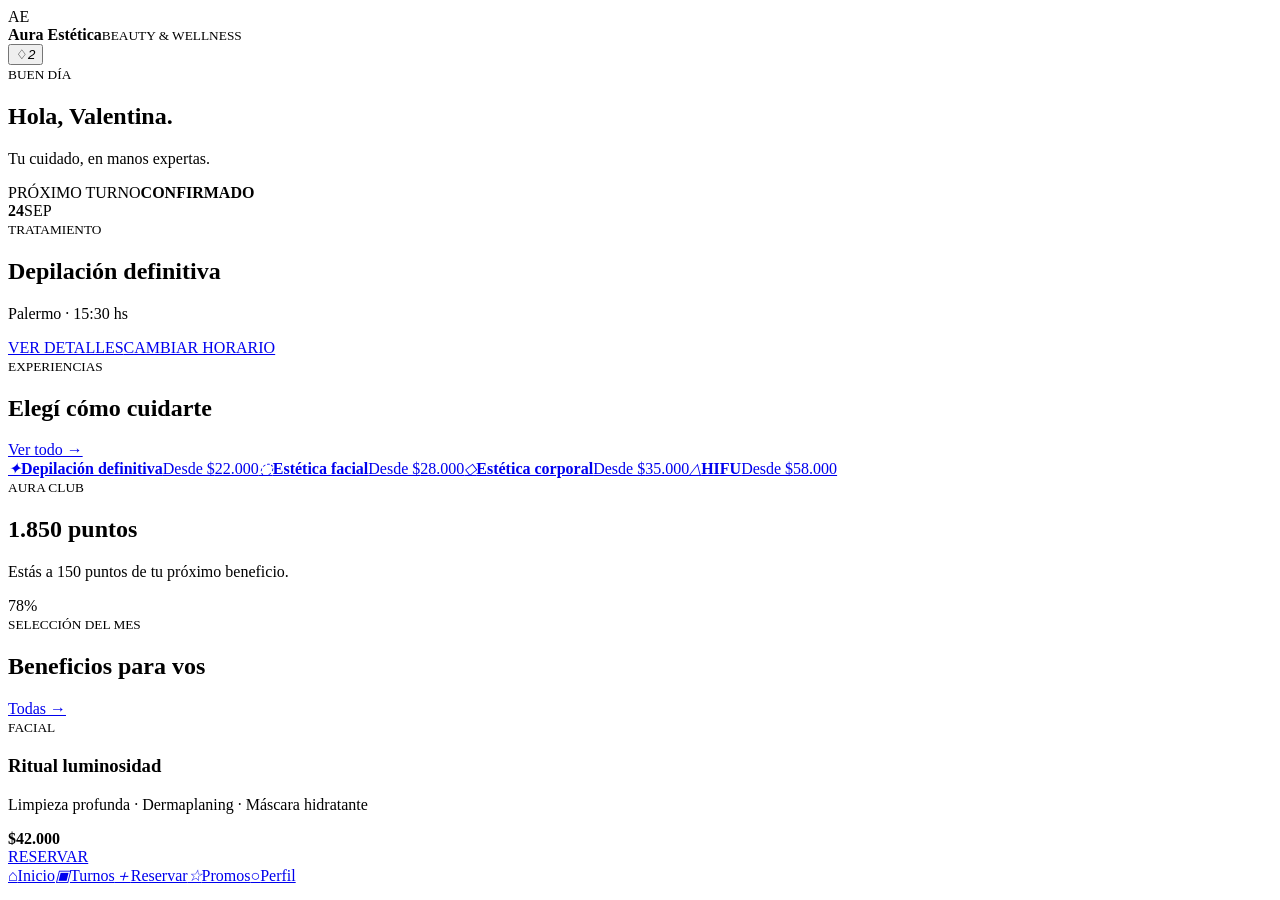
==== index.html @ 65e84201 "Publish premium aesthetics template demo" ====
<!DOCTYPE html><html lang="es"><head><meta charSet="utf-8"/><meta name="viewport" content="width=device-width, initial-scale=1"/><link rel="stylesheet" href="/demo-plantilla-estetica/_next/static/css/2c3ea6ca94b9b71d.css" data-precedence="next"/><link rel="preload" as="script" fetchPriority="low" href="/demo-plantilla-estetica/_next/static/chunks/webpack-7214980d48beffcc.js"/><script src="/demo-plantilla-estetica/_next/static/chunks/fd9d1056-8a61572848a53694.js" async=""></script><script src="/demo-plantilla-estetica/_next/static/chunks/117-b114e05b7433f1bf.js" async=""></script><script src="/demo-plantilla-estetica/_next/static/chunks/main-app-cc03a5521b7b2d67.js" async=""></script><script src="/demo-plantilla-estetica/_next/static/chunks/648-d833d0b4c77583ce.js" async=""></script><script src="/demo-plantilla-estetica/_next/static/chunks/app/page-7a578dbc896020f1.js" async=""></script><title>Aura Estética</title><meta name="description" content="Plantilla premium para centros de estética"/><script src="/demo-plantilla-estetica/_next/static/chunks/polyfills-42372ed130431b0a.js" noModule=""></script></head><body><div class="client-app"><header class="client-head"><div class="client-logo"><span>AE</span><div><b>Aura Estética</b><small>BEAUTY &amp; WELLNESS</small></div></div><button aria-label="Notificaciones">♢<i>2</i></button></header><main class="client-content"><section class="welcome"><small>BUEN DÍA</small><h1>Hola, Valentina.</h1><p>Tu cuidado, en manos expertas.</p></section><section class="appointment-card"><div class="appointment-top"><span>PRÓXIMO TURNO</span><b>CONFIRMADO</b></div><div class="appointment-body"><div class="date"><b>24</b><span>SEP</span></div><div><small>TRATAMIENTO</small><h2>Depilación definitiva</h2><p>Palermo · 15:30 hs</p></div></div><div class="appointment-actions"><a href="/demo-plantilla-estetica/turnos">VER DETALLES</a><a href="/demo-plantilla-estetica/reservar?reprogramar=1">CAMBIAR HORARIO</a></div></section><div class="home-title"><div><small>EXPERIENCIAS</small><h2>Elegí cómo cuidarte</h2></div><a href="/demo-plantilla-estetica/reservar">Ver todo →</a></div><section class="service-scroll"><a href="/demo-plantilla-estetica/reservar?servicio=laser"><i>✦</i><b>Depilación definitiva</b><span>Desde $<!-- -->22.000</span></a><a href="/demo-plantilla-estetica/reservar?servicio=facial"><i>◌</i><b>Estética facial</b><span>Desde $<!-- -->28.000</span></a><a href="/demo-plantilla-estetica/reservar?servicio=corporal"><i>◇</i><b>Estética corporal</b><span>Desde $<!-- -->35.000</span></a><a href="/demo-plantilla-estetica/reservar?servicio=hifu"><i>△</i><b>HIFU</b><span>Desde $<!-- -->58.000</span></a></section><section class="loyalty"><div><small>AURA CLUB</small><h2>1.850 <span>puntos</span></h2><p>Estás a 150 puntos de tu próximo beneficio.</p></div><div class="loyalty-ring">78%</div></section><div class="home-title"><div><small>SELECCIÓN DEL MES</small><h2>Beneficios para vos</h2></div><a href="/demo-plantilla-estetica/promos">Todas →</a></div><section class="promo-mini"><div><small>FACIAL</small><h3>Ritual luminosidad</h3><p>Limpieza profunda · Dermaplaning · Máscara hidratante</p><b>$<!-- -->42.000</b></div><a href="/demo-plantilla-estetica/reservar?promo=p1">RESERVAR</a></section></main><nav class="bottom-nav"><a class="active" href="/demo-plantilla-estetica"><i>⌂</i><span>Inicio</span></a><a class="" href="/demo-plantilla-estetica/turnos"><i>▣</i><span>Turnos</span></a><a class="reserve" href="/demo-plantilla-estetica/reservar"><i>＋</i><span>Reservar</span></a><a class="" href="/demo-plantilla-estetica/promos"><i>☆</i><span>Promos</span></a><a class="" href="/demo-plantilla-estetica/perfil"><i>○</i><span>Perfil</span></a></nav></div><script src="/demo-plantilla-estetica/_next/static/chunks/webpack-7214980d48beffcc.js" async=""></script><script>(self.__next_f=self.__next_f||[]).push([0]);self.__next_f.push([2,null])</script><script>self.__next_f.push([1,"1:HL[\"/demo-plantilla-estetica/_next/static/css/2c3ea6ca94b9b71d.css\",\"style\"]\n"])</script><script>self.__next_f.push([1,"2:I[2846,[],\"\"]\n4:I[6450,[\"648\",\"static/chunks/648-d833d0b4c77583ce.js\",\"931\",\"static/chunks/app/page-7a578dbc896020f1.js\"],\"default\"]\n5:I[2972,[\"648\",\"static/chunks/648-d833d0b4c77583ce.js\",\"931\",\"static/chunks/app/page-7a578dbc896020f1.js\"],\"\"]\n6:I[4707,[],\"\"]\n7:I[6423,[],\"\"]\n9:I[1060,[],\"\"]\na:[]\n"])</script><script>self.__next_f.push([1,"0:[\"$\",\"$L2\",null,{\"buildId\":\"MFNQFE2sb8_haEwhHgmGI\",\"assetPrefix\":\"/demo-plantilla-estetica\",\"urlParts\":[\"\",\"\"],\"initialTree\":[\"\",{\"children\":[\"__PAGE__\",{}]},\"$undefined\",\"$undefined\",true],\"initialSeedData\":[\"\",{\"children\":[\"__PAGE__\",{},[[\"$L3\",[\"$\",\"$L4\",null,{\"children\":[[\"$\",\"section\",null,{\"className\":\"welcome\",\"children\":[[\"$\",\"small\",null,{\"children\":\"BUEN DÍA\"}],[\"$\",\"h1\",null,{\"children\":\"Hola, Valentina.\"}],[\"$\",\"p\",null,{\"children\":\"Tu cuidado, en manos expertas.\"}]]}],[\"$\",\"section\",null,{\"className\":\"appointment-card\",\"children\":[[\"$\",\"div\",null,{\"className\":\"appointment-top\",\"children\":[[\"$\",\"span\",null,{\"children\":\"PRÓXIMO TURNO\"}],[\"$\",\"b\",null,{\"children\":\"CONFIRMADO\"}]]}],[\"$\",\"div\",null,{\"className\":\"appointment-body\",\"children\":[[\"$\",\"div\",null,{\"className\":\"date\",\"children\":[[\"$\",\"b\",null,{\"children\":\"24\"}],[\"$\",\"span\",null,{\"children\":\"SEP\"}]]}],[\"$\",\"div\",null,{\"children\":[[\"$\",\"small\",null,{\"children\":\"TRATAMIENTO\"}],[\"$\",\"h2\",null,{\"children\":\"Depilación definitiva\"}],[\"$\",\"p\",null,{\"children\":\"Palermo · 15:30 hs\"}]]}]]}],[\"$\",\"div\",null,{\"className\":\"appointment-actions\",\"children\":[[\"$\",\"$L5\",null,{\"href\":\"/turnos\",\"children\":\"VER DETALLES\"}],[\"$\",\"$L5\",null,{\"href\":\"/reservar?reprogramar=1\",\"children\":\"CAMBIAR HORARIO\"}]]}]]}],[\"$\",\"div\",null,{\"className\":\"home-title\",\"children\":[[\"$\",\"div\",null,{\"children\":[[\"$\",\"small\",null,{\"children\":\"EXPERIENCIAS\"}],[\"$\",\"h2\",null,{\"children\":\"Elegí cómo cuidarte\"}]]}],[\"$\",\"$L5\",null,{\"href\":\"/reservar\",\"children\":\"Ver todo →\"}]]}],[\"$\",\"section\",null,{\"className\":\"service-scroll\",\"children\":[[\"$\",\"$L5\",\"laser\",{\"href\":\"/reservar?servicio=laser\",\"children\":[[\"$\",\"i\",null,{\"children\":\"✦\"}],[\"$\",\"b\",null,{\"children\":\"Depilación definitiva\"}],[\"$\",\"span\",null,{\"children\":[\"Desde $\",\"22.000\"]}]]}],[\"$\",\"$L5\",\"facial\",{\"href\":\"/reservar?servicio=facial\",\"children\":[[\"$\",\"i\",null,{\"children\":\"◌\"}],[\"$\",\"b\",null,{\"children\":\"Estética facial\"}],[\"$\",\"span\",null,{\"children\":[\"Desde $\",\"28.000\"]}]]}],[\"$\",\"$L5\",\"corporal\",{\"href\":\"/reservar?servicio=corporal\",\"children\":[[\"$\",\"i\",null,{\"children\":\"◇\"}],[\"$\",\"b\",null,{\"children\":\"Estética corporal\"}],[\"$\",\"span\",null,{\"children\":[\"Desde $\",\"35.000\"]}]]}],[\"$\",\"$L5\",\"hifu\",{\"href\":\"/reservar?servicio=hifu\",\"children\":[[\"$\",\"i\",null,{\"children\":\"△\"}],[\"$\",\"b\",null,{\"children\":\"HIFU\"}],[\"$\",\"span\",null,{\"children\":[\"Desde $\",\"58.000\"]}]]}]]}],[\"$\",\"section\",null,{\"className\":\"loyalty\",\"children\":[[\"$\",\"div\",null,{\"children\":[[\"$\",\"small\",null,{\"children\":\"AURA CLUB\"}],[\"$\",\"h2\",null,{\"children\":[\"1.850 \",[\"$\",\"span\",null,{\"children\":\"puntos\"}]]}],[\"$\",\"p\",null,{\"children\":\"Estás a 150 puntos de tu próximo beneficio.\"}]]}],[\"$\",\"div\",null,{\"className\":\"loyalty-ring\",\"children\":\"78%\"}]]}],[\"$\",\"div\",null,{\"className\":\"home-title\",\"children\":[[\"$\",\"div\",null,{\"children\":[[\"$\",\"small\",null,{\"children\":\"SELECCIÓN DEL MES\"}],[\"$\",\"h2\",null,{\"children\":\"Beneficios para vos\"}]]}],[\"$\",\"$L5\",null,{\"href\":\"/promos\",\"children\":\"Todas →\"}]]}],[\"$\",\"section\",null,{\"className\":\"promo-mini\",\"children\":[[\"$\",\"div\",null,{\"children\":[[\"$\",\"small\",null,{\"children\":\"FACIAL\"}],[\"$\",\"h3\",null,{\"children\":\"Ritual luminosidad\"}],[\"$\",\"p\",null,{\"children\":\"Limpieza profunda · Dermaplaning · Máscara hidratante\"}],[\"$\",\"b\",null,{\"children\":[\"$$\",\"42.000\"]}]]}],[\"$\",\"$L5\",null,{\"href\":\"/reservar?promo=p1\",\"children\":\"RESERVAR\"}]]}]]}],null],null],null]},[[[[\"$\",\"link\",\"0\",{\"rel\":\"stylesheet\",\"href\":\"/demo-plantilla-estetica/_next/static/css/2c3ea6ca94b9b71d.css\",\"precedence\":\"next\",\"crossOrigin\":\"$undefined\"}]],[\"$\",\"html\",null,{\"lang\":\"es\",\"children\":[\"$\",\"body\",null,{\"children\":[\"$\",\"$L6\",null,{\"parallelRouterKey\":\"children\",\"segmentPath\":[\"children\"],\"error\":\"$undefined\",\"errorStyles\":\"$undefined\",\"errorScripts\":\"$undefined\",\"template\":[\"$\",\"$L7\",null,{}],\"templateStyles\":\"$undefined\",\"templateScripts\":\"$undefined\",\"notFound\":[[\"$\",\"title\",null,{\"children\":\"404: This page could not be found.\"}],[\"$\",\"div\",null,{\"style\":{\"fontFamily\":\"system-ui,\\\"Segoe UI\\\",Roboto,Helvetica,Arial,sans-serif,\\\"Apple Color Emoji\\\",\\\"Segoe UI Emoji\\\"\",\"height\":\"100vh\",\"textAlign\":\"center\",\"display\":\"flex\",\"flexDirection\":\"column\",\"alignItems\":\"center\",\"justifyContent\":\"center\"},\"children\":[\"$\",\"div\",null,{\"children\":[[\"$\",\"style\",null,{\"dangerouslySetInnerHTML\":{\"__html\":\"body{color:#000;background:#fff;margin:0}.next-error-h1{border-right:1px solid rgba(0,0,0,.3)}@media (prefers-color-scheme:dark){body{color:#fff;background:#000}.next-error-h1{border-right:1px solid rgba(255,255,255,.3)}}\"}}],[\"$\",\"h1\",null,{\"className\":\"next-error-h1\",\"style\":{\"display\":\"inline-block\",\"margin\":\"0 20px 0 0\",\"padding\":\"0 23px 0 0\",\"fontSize\":24,\"fontWeight\":500,\"verticalAlign\":\"top\",\"lineHeight\":\"49px\"},\"children\":\"404\"}],[\"$\",\"div\",null,{\"style\":{\"display\":\"inline-block\"},\"children\":[\"$\",\"h2\",null,{\"style\":{\"fontSize\":14,\"fontWeight\":400,\"lineHeight\":\"49px\",\"margin\":0},\"children\":\"This page could not be found.\"}]}]]}]}]],\"notFoundStyles\":[]}]}]}]],null],null],\"couldBeIntercepted\":false,\"initialHead\":[null,\"$L8\"],\"globalErrorComponent\":\"$9\",\"missingSlots\":\"$Wa\"}]\n"])</script><script>self.__next_f.push([1,"8:[[\"$\",\"meta\",\"0\",{\"name\":\"viewport\",\"content\":\"width=device-width, initial-scale=1\"}],[\"$\",\"meta\",\"1\",{\"charSet\":\"utf-8\"}],[\"$\",\"title\",\"2\",{\"children\":\"Aura Estética\"}],[\"$\",\"meta\",\"3\",{\"name\":\"description\",\"content\":\"Plantilla premium para centros de estética\"}]]\n3:null\n"])</script></body></html>
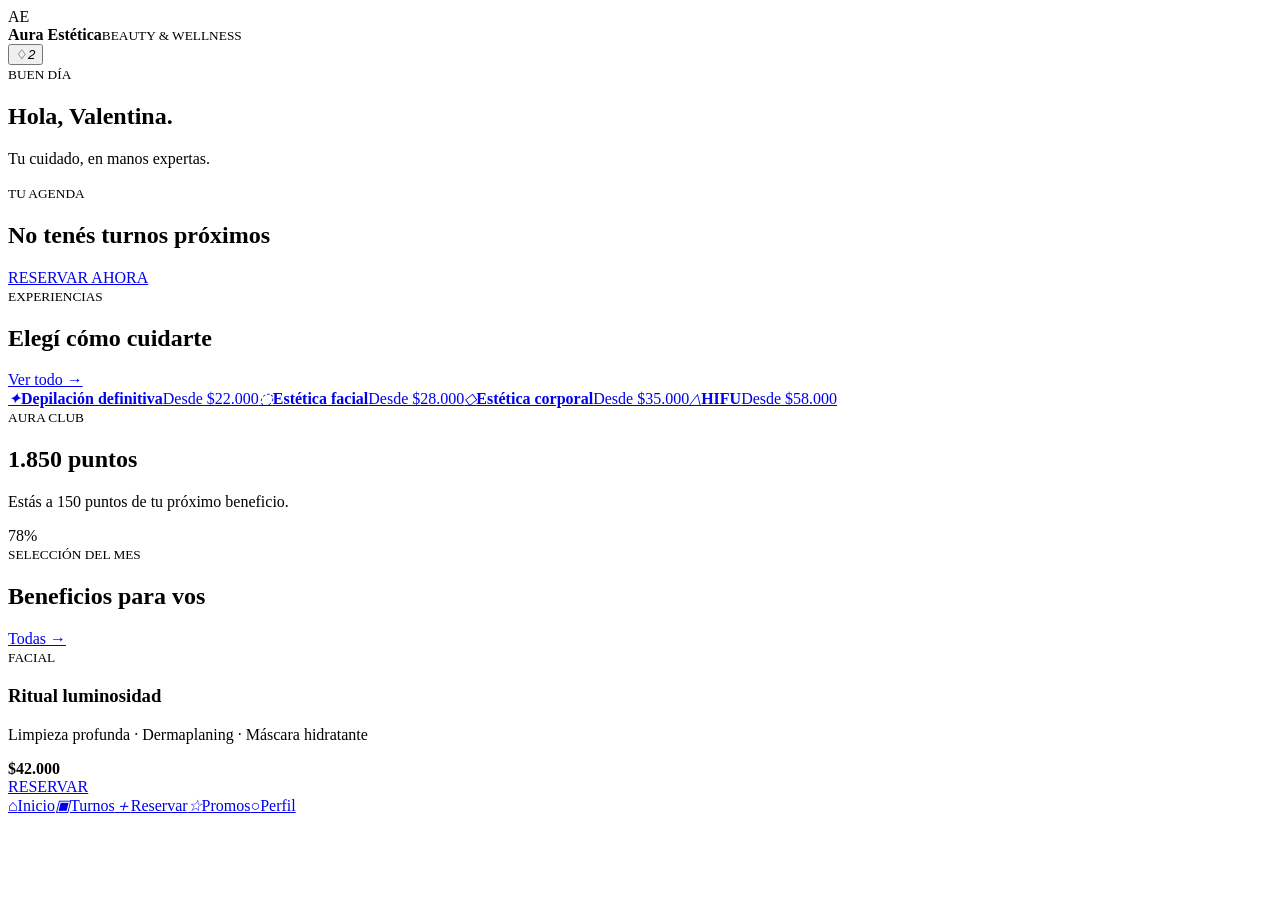
==== commit 776979a0: "Publish connected client and business flows" ====
--- a/index.html
+++ b/index.html
@@ -1 +1 @@
-<!DOCTYPE html><html lang="es"><head><meta charSet="utf-8"/><meta name="viewport" content="width=device-width, initial-scale=1"/><link rel="stylesheet" href="/demo-plantilla-estetica/_next/static/css/2c3ea6ca94b9b71d.css" data-precedence="next"/><link rel="preload" as="script" fetchPriority="low" href="/demo-plantilla-estetica/_next/static/chunks/webpack-7214980d48beffcc.js"/><script src="/demo-plantilla-estetica/_next/static/chunks/fd9d1056-8a61572848a53694.js" async=""></script><script src="/demo-plantilla-estetica/_next/static/chunks/117-b114e05b7433f1bf.js" async=""></script><script src="/demo-plantilla-estetica/_next/static/chunks/main-app-cc03a5521b7b2d67.js" async=""></script><script src="/demo-plantilla-estetica/_next/static/chunks/648-d833d0b4c77583ce.js" async=""></script><script src="/demo-plantilla-estetica/_next/static/chunks/app/page-7a578dbc896020f1.js" async=""></script><title>Aura Estética</title><meta name="description" content="Plantilla premium para centros de estética"/><script src="/demo-plantilla-estetica/_next/static/chunks/polyfills-42372ed130431b0a.js" noModule=""></script></head><body><div class="client-app"><header class="client-head"><div class="client-logo"><span>AE</span><div><b>Aura Estética</b><small>BEAUTY &amp; WELLNESS</small></div></div><button aria-label="Notificaciones">♢<i>2</i></button></header><main class="client-content"><section class="welcome"><small>BUEN DÍA</small><h1>Hola, Valentina.</h1><p>Tu cuidado, en manos expertas.</p></section><section class="appointment-card"><div class="appointment-top"><span>PRÓXIMO TURNO</span><b>CONFIRMADO</b></div><div class="appointment-body"><div class="date"><b>24</b><span>SEP</span></div><div><small>TRATAMIENTO</small><h2>Depilación definitiva</h2><p>Palermo · 15:30 hs</p></div></div><div class="appointment-actions"><a href="/demo-plantilla-estetica/turnos">VER DETALLES</a><a href="/demo-plantilla-estetica/reservar?reprogramar=1">CAMBIAR HORARIO</a></div></section><div class="home-title"><div><small>EXPERIENCIAS</small><h2>Elegí cómo cuidarte</h2></div><a href="/demo-plantilla-estetica/reservar">Ver todo →</a></div><section class="service-scroll"><a href="/demo-plantilla-estetica/reservar?servicio=laser"><i>✦</i><b>Depilación definitiva</b><span>Desde $<!-- -->22.000</span></a><a href="/demo-plantilla-estetica/reservar?servicio=facial"><i>◌</i><b>Estética facial</b><span>Desde $<!-- -->28.000</span></a><a href="/demo-plantilla-estetica/reservar?servicio=corporal"><i>◇</i><b>Estética corporal</b><span>Desde $<!-- -->35.000</span></a><a href="/demo-plantilla-estetica/reservar?servicio=hifu"><i>△</i><b>HIFU</b><span>Desde $<!-- -->58.000</span></a></section><section class="loyalty"><div><small>AURA CLUB</small><h2>1.850 <span>puntos</span></h2><p>Estás a 150 puntos de tu próximo beneficio.</p></div><div class="loyalty-ring">78%</div></section><div class="home-title"><div><small>SELECCIÓN DEL MES</small><h2>Beneficios para vos</h2></div><a href="/demo-plantilla-estetica/promos">Todas →</a></div><section class="promo-mini"><div><small>FACIAL</small><h3>Ritual luminosidad</h3><p>Limpieza profunda · Dermaplaning · Máscara hidratante</p><b>$<!-- -->42.000</b></div><a href="/demo-plantilla-estetica/reservar?promo=p1">RESERVAR</a></section></main><nav class="bottom-nav"><a class="active" href="/demo-plantilla-estetica"><i>⌂</i><span>Inicio</span></a><a class="" href="/demo-plantilla-estetica/turnos"><i>▣</i><span>Turnos</span></a><a class="reserve" href="/demo-plantilla-estetica/reservar"><i>＋</i><span>Reservar</span></a><a class="" href="/demo-plantilla-estetica/promos"><i>☆</i><span>Promos</span></a><a class="" href="/demo-plantilla-estetica/perfil"><i>○</i><span>Perfil</span></a></nav></div><script src="/demo-plantilla-estetica/_next/static/chunks/webpack-7214980d48beffcc.js" async=""></script><script>(self.__next_f=self.__next_f||[]).push([0]);self.__next_f.push([2,null])</script><script>self.__next_f.push([1,"1:HL[\"/demo-plantilla-estetica/_next/static/css/2c3ea6ca94b9b71d.css\",\"style\"]\n"])</script><script>self.__next_f.push([1,"2:I[2846,[],\"\"]\n4:I[6450,[\"648\",\"static/chunks/648-d833d0b4c77583ce.js\",\"931\",\"static/chunks/app/page-7a578dbc896020f1.js\"],\"default\"]\n5:I[2972,[\"648\",\"static/chunks/648-d833d0b4c77583ce.js\",\"931\",\"static/chunks/app/page-7a578dbc896020f1.js\"],\"\"]\n6:I[4707,[],\"\"]\n7:I[6423,[],\"\"]\n9:I[1060,[],\"\"]\na:[]\n"])</script><script>self.__next_f.push([1,"0:[\"$\",\"$L2\",null,{\"buildId\":\"MFNQFE2sb8_haEwhHgmGI\",\"assetPrefix\":\"/demo-plantilla-estetica\",\"urlParts\":[\"\",\"\"],\"initialTree\":[\"\",{\"children\":[\"__PAGE__\",{}]},\"$undefined\",\"$undefined\",true],\"initialSeedData\":[\"\",{\"children\":[\"__PAGE__\",{},[[\"$L3\",[\"$\",\"$L4\",null,{\"children\":[[\"$\",\"section\",null,{\"className\":\"welcome\",\"children\":[[\"$\",\"small\",null,{\"children\":\"BUEN DÍA\"}],[\"$\",\"h1\",null,{\"children\":\"Hola, Valentina.\"}],[\"$\",\"p\",null,{\"children\":\"Tu cuidado, en manos expertas.\"}]]}],[\"$\",\"section\",null,{\"className\":\"appointment-card\",\"children\":[[\"$\",\"div\",null,{\"className\":\"appointment-top\",\"children\":[[\"$\",\"span\",null,{\"children\":\"PRÓXIMO TURNO\"}],[\"$\",\"b\",null,{\"children\":\"CONFIRMADO\"}]]}],[\"$\",\"div\",null,{\"className\":\"appointment-body\",\"children\":[[\"$\",\"div\",null,{\"className\":\"date\",\"children\":[[\"$\",\"b\",null,{\"children\":\"24\"}],[\"$\",\"span\",null,{\"children\":\"SEP\"}]]}],[\"$\",\"div\",null,{\"children\":[[\"$\",\"small\",null,{\"children\":\"TRATAMIENTO\"}],[\"$\",\"h2\",null,{\"children\":\"Depilación definitiva\"}],[\"$\",\"p\",null,{\"children\":\"Palermo · 15:30 hs\"}]]}]]}],[\"$\",\"div\",null,{\"className\":\"appointment-actions\",\"children\":[[\"$\",\"$L5\",null,{\"href\":\"/turnos\",\"children\":\"VER DETALLES\"}],[\"$\",\"$L5\",null,{\"href\":\"/reservar?reprogramar=1\",\"children\":\"CAMBIAR HORARIO\"}]]}]]}],[\"$\",\"div\",null,{\"className\":\"home-title\",\"children\":[[\"$\",\"div\",null,{\"children\":[[\"$\",\"small\",null,{\"children\":\"EXPERIENCIAS\"}],[\"$\",\"h2\",null,{\"children\":\"Elegí cómo cuidarte\"}]]}],[\"$\",\"$L5\",null,{\"href\":\"/reservar\",\"children\":\"Ver todo →\"}]]}],[\"$\",\"section\",null,{\"className\":\"service-scroll\",\"children\":[[\"$\",\"$L5\",\"laser\",{\"href\":\"/reservar?servicio=laser\",\"children\":[[\"$\",\"i\",null,{\"children\":\"✦\"}],[\"$\",\"b\",null,{\"children\":\"Depilación definitiva\"}],[\"$\",\"span\",null,{\"children\":[\"Desde $\",\"22.000\"]}]]}],[\"$\",\"$L5\",\"facial\",{\"href\":\"/reservar?servicio=facial\",\"children\":[[\"$\",\"i\",null,{\"children\":\"◌\"}],[\"$\",\"b\",null,{\"children\":\"Estética facial\"}],[\"$\",\"span\",null,{\"children\":[\"Desde $\",\"28.000\"]}]]}],[\"$\",\"$L5\",\"corporal\",{\"href\":\"/reservar?servicio=corporal\",\"children\":[[\"$\",\"i\",null,{\"children\":\"◇\"}],[\"$\",\"b\",null,{\"children\":\"Estética corporal\"}],[\"$\",\"span\",null,{\"children\":[\"Desde $\",\"35.000\"]}]]}],[\"$\",\"$L5\",\"hifu\",{\"href\":\"/reservar?servicio=hifu\",\"children\":[[\"$\",\"i\",null,{\"children\":\"△\"}],[\"$\",\"b\",null,{\"children\":\"HIFU\"}],[\"$\",\"span\",null,{\"children\":[\"Desde $\",\"58.000\"]}]]}]]}],[\"$\",\"section\",null,{\"className\":\"loyalty\",\"children\":[[\"$\",\"div\",null,{\"children\":[[\"$\",\"small\",null,{\"children\":\"AURA CLUB\"}],[\"$\",\"h2\",null,{\"children\":[\"1.850 \",[\"$\",\"span\",null,{\"children\":\"puntos\"}]]}],[\"$\",\"p\",null,{\"children\":\"Estás a 150 puntos de tu próximo beneficio.\"}]]}],[\"$\",\"div\",null,{\"className\":\"loyalty-ring\",\"children\":\"78%\"}]]}],[\"$\",\"div\",null,{\"className\":\"home-title\",\"children\":[[\"$\",\"div\",null,{\"children\":[[\"$\",\"small\",null,{\"children\":\"SELECCIÓN DEL MES\"}],[\"$\",\"h2\",null,{\"children\":\"Beneficios para vos\"}]]}],[\"$\",\"$L5\",null,{\"href\":\"/promos\",\"children\":\"Todas →\"}]]}],[\"$\",\"section\",null,{\"className\":\"promo-mini\",\"children\":[[\"$\",\"div\",null,{\"children\":[[\"$\",\"small\",null,{\"children\":\"FACIAL\"}],[\"$\",\"h3\",null,{\"children\":\"Ritual luminosidad\"}],[\"$\",\"p\",null,{\"children\":\"Limpieza profunda · Dermaplaning · Máscara hidratante\"}],[\"$\",\"b\",null,{\"children\":[\"$$\",\"42.000\"]}]]}],[\"$\",\"$L5\",null,{\"href\":\"/reservar?promo=p1\",\"children\":\"RESERVAR\"}]]}]]}],null],null],null]},[[[[\"$\",\"link\",\"0\",{\"rel\":\"stylesheet\",\"href\":\"/demo-plantilla-estetica/_next/static/css/2c3ea6ca94b9b71d.css\",\"precedence\":\"next\",\"crossOrigin\":\"$undefined\"}]],[\"$\",\"html\",null,{\"lang\":\"es\",\"children\":[\"$\",\"body\",null,{\"children\":[\"$\",\"$L6\",null,{\"parallelRouterKey\":\"children\",\"segmentPath\":[\"children\"],\"error\":\"$undefined\",\"errorStyles\":\"$undefined\",\"errorScripts\":\"$undefined\",\"template\":[\"$\",\"$L7\",null,{}],\"templateStyles\":\"$undefined\",\"templateScripts\":\"$undefined\",\"notFound\":[[\"$\",\"title\",null,{\"children\":\"404: This page could not be found.\"}],[\"$\",\"div\",null,{\"style\":{\"fontFamily\":\"system-ui,\\\"Segoe UI\\\",Roboto,Helvetica,Arial,sans-serif,\\\"Apple Color Emoji\\\",\\\"Segoe UI Emoji\\\"\",\"height\":\"100vh\",\"textAlign\":\"center\",\"display\":\"flex\",\"flexDirection\":\"column\",\"alignItems\":\"center\",\"justifyContent\":\"center\"},\"children\":[\"$\",\"div\",null,{\"children\":[[\"$\",\"style\",null,{\"dangerouslySetInnerHTML\":{\"__html\":\"body{color:#000;background:#fff;margin:0}.next-error-h1{border-right:1px solid rgba(0,0,0,.3)}@media (prefers-color-scheme:dark){body{color:#fff;background:#000}.next-error-h1{border-right:1px solid rgba(255,255,255,.3)}}\"}}],[\"$\",\"h1\",null,{\"className\":\"next-error-h1\",\"style\":{\"display\":\"inline-block\",\"margin\":\"0 20px 0 0\",\"padding\":\"0 23px 0 0\",\"fontSize\":24,\"fontWeight\":500,\"verticalAlign\":\"top\",\"lineHeight\":\"49px\"},\"children\":\"404\"}],[\"$\",\"div\",null,{\"style\":{\"display\":\"inline-block\"},\"children\":[\"$\",\"h2\",null,{\"style\":{\"fontSize\":14,\"fontWeight\":400,\"lineHeight\":\"49px\",\"margin\":0},\"children\":\"This page could not be found.\"}]}]]}]}]],\"notFoundStyles\":[]}]}]}]],null],null],\"couldBeIntercepted\":false,\"initialHead\":[null,\"$L8\"],\"globalErrorComponent\":\"$9\",\"missingSlots\":\"$Wa\"}]\n"])</script><script>self.__next_f.push([1,"8:[[\"$\",\"meta\",\"0\",{\"name\":\"viewport\",\"content\":\"width=device-width, initial-scale=1\"}],[\"$\",\"meta\",\"1\",{\"charSet\":\"utf-8\"}],[\"$\",\"title\",\"2\",{\"children\":\"Aura Estética\"}],[\"$\",\"meta\",\"3\",{\"name\":\"description\",\"content\":\"Plantilla premium para centros de estética\"}]]\n3:null\n"])</script></body></html>+<!DOCTYPE html><html lang="es"><head><meta charSet="utf-8"/><meta name="viewport" content="width=device-width, initial-scale=1"/><link rel="stylesheet" href="/demo-plantilla-estetica/_next/static/css/3d7c4ce04f362697.css" data-precedence="next"/><link rel="preload" as="script" fetchPriority="low" href="/demo-plantilla-estetica/_next/static/chunks/webpack-7214980d48beffcc.js"/><script src="/demo-plantilla-estetica/_next/static/chunks/fd9d1056-53a5bfafda6f8790.js" async=""></script><script src="/demo-plantilla-estetica/_next/static/chunks/117-6198aef365fac271.js" async=""></script><script src="/demo-plantilla-estetica/_next/static/chunks/main-app-cc03a5521b7b2d67.js" async=""></script><script src="/demo-plantilla-estetica/_next/static/chunks/648-263b971115537cf8.js" async=""></script><script src="/demo-plantilla-estetica/_next/static/chunks/app/page-906f30db7bafc3da.js" async=""></script><script src="/demo-plantilla-estetica/_next/static/chunks/app/layout-a80353aea4fff2bf.js" async=""></script><title>Aura Estética</title><meta name="description" content="Plantilla premium para centros de estética"/><script src="/demo-plantilla-estetica/_next/static/chunks/polyfills-42372ed130431b0a.js" noModule=""></script></head><body><div class="client-app"><header class="client-head"><div class="client-logo"><span>AE</span><div><b>Aura Estética</b><small>BEAUTY &amp; WELLNESS</small></div></div><button aria-label="Notificaciones">♢<i>2</i></button></header><main class="client-content"><section class="welcome"><small>BUEN DÍA</small><h1>Hola, Valentina.</h1><p>Tu cuidado, en manos expertas.</p></section><section class="no-appointment"><small>TU AGENDA</small><h2>No tenés turnos próximos</h2><a href="/demo-plantilla-estetica/reservar">RESERVAR AHORA</a></section><div class="home-title"><div><small>EXPERIENCIAS</small><h2>Elegí cómo cuidarte</h2></div><a href="/demo-plantilla-estetica/reservar">Ver todo →</a></div><section class="service-scroll"><a href="/demo-plantilla-estetica/reservar?servicio=laser"><i>✦</i><b>Depilación definitiva</b><span>Desde $<!-- -->22.000</span></a><a href="/demo-plantilla-estetica/reservar?servicio=facial"><i>◌</i><b>Estética facial</b><span>Desde $<!-- -->28.000</span></a><a href="/demo-plantilla-estetica/reservar?servicio=corporal"><i>◇</i><b>Estética corporal</b><span>Desde $<!-- -->35.000</span></a><a href="/demo-plantilla-estetica/reservar?servicio=hifu"><i>△</i><b>HIFU</b><span>Desde $<!-- -->58.000</span></a></section><section class="loyalty"><div><small>AURA CLUB</small><h2>1.850 <span>puntos</span></h2><p>Estás a 150 puntos de tu próximo beneficio.</p></div><div class="loyalty-ring">78%</div></section><div class="home-title"><div><small>SELECCIÓN DEL MES</small><h2>Beneficios para vos</h2></div><a href="/demo-plantilla-estetica/promos">Todas →</a></div><section class="promo-mini"><div><small>FACIAL</small><h3>Ritual luminosidad</h3><p>Limpieza profunda · Dermaplaning · Máscara hidratante</p><b>$<!-- -->42.000</b></div><a href="/demo-plantilla-estetica/reservar?promo=p1">RESERVAR</a></section></main><nav class="bottom-nav"><a class="active" href="/demo-plantilla-estetica"><i>⌂</i><span>Inicio</span></a><a class="" href="/demo-plantilla-estetica/turnos"><i>▣</i><span>Turnos</span></a><a class="reserve" href="/demo-plantilla-estetica/reservar"><i>＋</i><span>Reservar</span></a><a class="" href="/demo-plantilla-estetica/promos"><i>☆</i><span>Promos</span></a><a class="" href="/demo-plantilla-estetica/perfil"><i>○</i><span>Perfil</span></a></nav></div><script src="/demo-plantilla-estetica/_next/static/chunks/webpack-7214980d48beffcc.js" async=""></script><script>(self.__next_f=self.__next_f||[]).push([0]);self.__next_f.push([2,null])</script><script>self.__next_f.push([1,"1:HL[\"/demo-plantilla-estetica/_next/static/css/3d7c4ce04f362697.css\",\"style\"]\n"])</script><script>self.__next_f.push([1,"2:I[2846,[],\"\"]\n4:I[9107,[],\"ClientPageRoot\"]\n5:I[7340,[\"648\",\"static/chunks/648-263b971115537cf8.js\",\"931\",\"static/chunks/app/page-906f30db7bafc3da.js\"],\"default\",1]\n6:I[5148,[\"185\",\"static/chunks/app/layout-a80353aea4fff2bf.js\"],\"AppDataProvider\"]\n7:I[4707,[],\"\"]\n8:I[6423,[],\"\"]\na:I[1060,[],\"\"]\nb:[]\n"])</script><script>self.__next_f.push([1,"0:[\"$\",\"$L2\",null,{\"buildId\":\"9DEHeJcFcPxAuT-lTgU5u\",\"assetPrefix\":\"/demo-plantilla-estetica\",\"urlParts\":[\"\",\"\"],\"initialTree\":[\"\",{\"children\":[\"__PAGE__\",{}]},\"$undefined\",\"$undefined\",true],\"initialSeedData\":[\"\",{\"children\":[\"__PAGE__\",{},[[\"$L3\",[\"$\",\"$L4\",null,{\"props\":{\"params\":{},\"searchParams\":{}},\"Component\":\"$5\"}],null],null],null]},[[[[\"$\",\"link\",\"0\",{\"rel\":\"stylesheet\",\"href\":\"/demo-plantilla-estetica/_next/static/css/3d7c4ce04f362697.css\",\"precedence\":\"next\",\"crossOrigin\":\"$undefined\"}]],[\"$\",\"html\",null,{\"lang\":\"es\",\"children\":[\"$\",\"body\",null,{\"children\":[\"$\",\"$L6\",null,{\"children\":[\"$\",\"$L7\",null,{\"parallelRouterKey\":\"children\",\"segmentPath\":[\"children\"],\"error\":\"$undefined\",\"errorStyles\":\"$undefined\",\"errorScripts\":\"$undefined\",\"template\":[\"$\",\"$L8\",null,{}],\"templateStyles\":\"$undefined\",\"templateScripts\":\"$undefined\",\"notFound\":[[\"$\",\"title\",null,{\"children\":\"404: This page could not be found.\"}],[\"$\",\"div\",null,{\"style\":{\"fontFamily\":\"system-ui,\\\"Segoe UI\\\",Roboto,Helvetica,Arial,sans-serif,\\\"Apple Color Emoji\\\",\\\"Segoe UI Emoji\\\"\",\"height\":\"100vh\",\"textAlign\":\"center\",\"display\":\"flex\",\"flexDirection\":\"column\",\"alignItems\":\"center\",\"justifyContent\":\"center\"},\"children\":[\"$\",\"div\",null,{\"children\":[[\"$\",\"style\",null,{\"dangerouslySetInnerHTML\":{\"__html\":\"body{color:#000;background:#fff;margin:0}.next-error-h1{border-right:1px solid rgba(0,0,0,.3)}@media (prefers-color-scheme:dark){body{color:#fff;background:#000}.next-error-h1{border-right:1px solid rgba(255,255,255,.3)}}\"}}],[\"$\",\"h1\",null,{\"className\":\"next-error-h1\",\"style\":{\"display\":\"inline-block\",\"margin\":\"0 20px 0 0\",\"padding\":\"0 23px 0 0\",\"fontSize\":24,\"fontWeight\":500,\"verticalAlign\":\"top\",\"lineHeight\":\"49px\"},\"children\":\"404\"}],[\"$\",\"div\",null,{\"style\":{\"display\":\"inline-block\"},\"children\":[\"$\",\"h2\",null,{\"style\":{\"fontSize\":14,\"fontWeight\":400,\"lineHeight\":\"49px\",\"margin\":0},\"children\":\"This page could not be found.\"}]}]]}]}]],\"notFoundStyles\":[]}]}]}]}]],null],null],\"couldBeIntercepted\":false,\"initialHead\":[null,\"$L9\"],\"globalErrorComponent\":\"$a\",\"missingSlots\":\"$Wb\"}]\n"])</script><script>self.__next_f.push([1,"9:[[\"$\",\"meta\",\"0\",{\"name\":\"viewport\",\"content\":\"width=device-width, initial-scale=1\"}],[\"$\",\"meta\",\"1\",{\"charSet\":\"utf-8\"}],[\"$\",\"title\",\"2\",{\"children\":\"Aura Estética\"}],[\"$\",\"meta\",\"3\",{\"name\":\"description\",\"content\":\"Plantilla premium para centros de estética\"}]]\n3:null\n"])</script></body></html>
